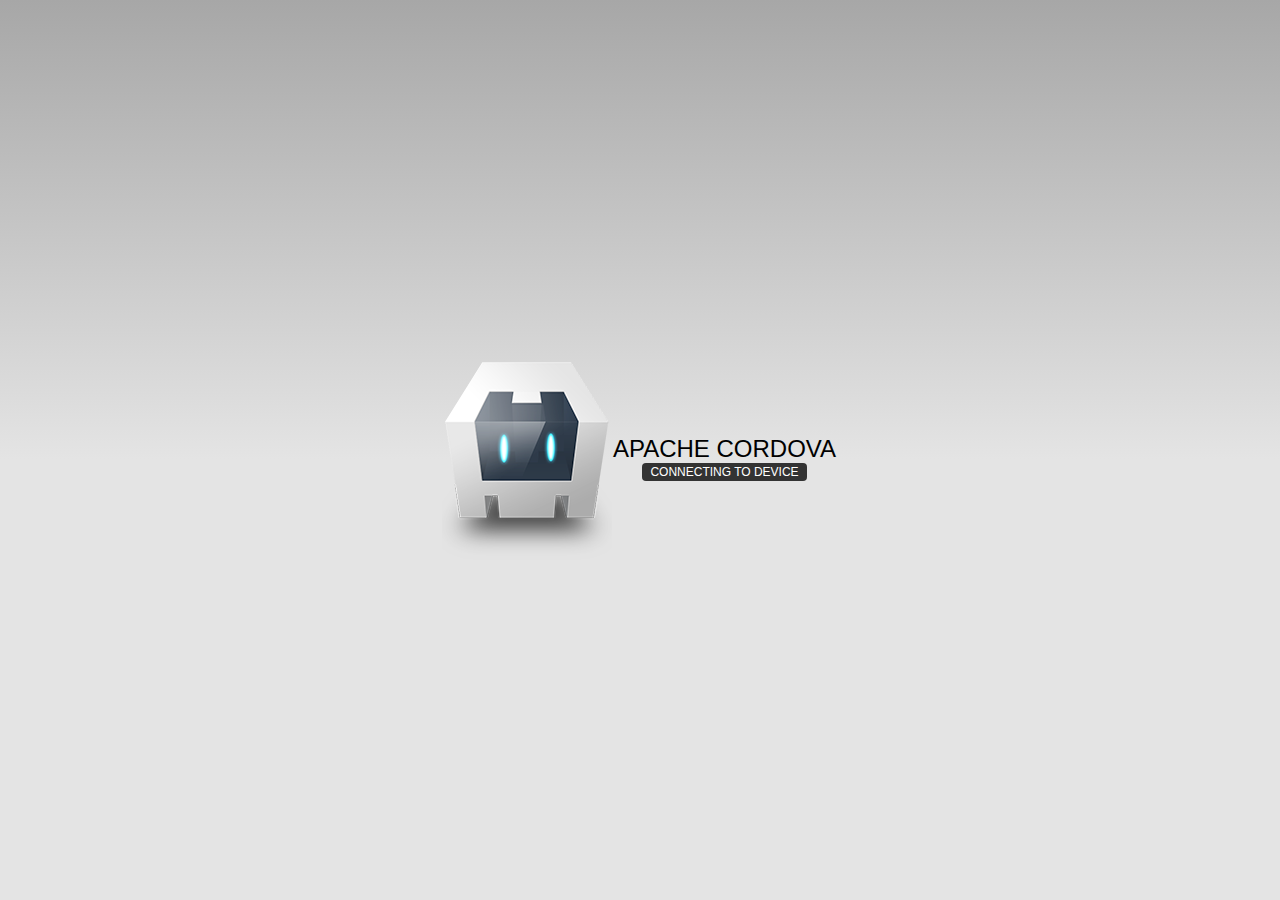
==== www/index.html @ 857f7f91 "initial" ====
<!DOCTYPE html>
<!--
    Licensed to the Apache Software Foundation (ASF) under one
    or more contributor license agreements.  See the NOTICE file
    distributed with this work for additional information
    regarding copyright ownership.  The ASF licenses this file
    to you under the Apache License, Version 2.0 (the
    "License"); you may not use this file except in compliance
    with the License.  You may obtain a copy of the License at

    http://www.apache.org/licenses/LICENSE-2.0

    Unless required by applicable law or agreed to in writing,
    software distributed under the License is distributed on an
    "AS IS" BASIS, WITHOUT WARRANTIES OR CONDITIONS OF ANY
     KIND, either express or implied.  See the License for the
    specific language governing permissions and limitations
    under the License.
-->
<html>
    <head>
        <meta charset="utf-8" />
        <meta name="format-detection" content="telephone=no" />
        <meta name="viewport" content="user-scalable=no, initial-scale=1, maximum-scale=1, minimum-scale=1, width=device-width, height=device-height, target-densitydpi=device-dpi" />
        <link rel="stylesheet" type="text/css" href="css/index.css" />
        <title>Hello World</title>
    </head>
    <body>
        <div class="app">
            <h1>Apache Cordova</h1>
            <div id="deviceready" class="blink">
                <p class="event listening">Connecting to Device</p>
                <p class="event received">Device is Ready</p>
            </div>
        </div>
        <script type="text/javascript" src="cordova.js"></script>
        <script type="text/javascript" src="js/index.js"></script>
        <script type="text/javascript">
            app.initialize();
        </script>
    </body>
</html>
---- www/css/index.css ----
/*
 * Licensed to the Apache Software Foundation (ASF) under one
 * or more contributor license agreements.  See the NOTICE file
 * distributed with this work for additional information
 * regarding copyright ownership.  The ASF licenses this file
 * to you under the Apache License, Version 2.0 (the
 * "License"); you may not use this file except in compliance
 * with the License.  You may obtain a copy of the License at
 *
 * http://www.apache.org/licenses/LICENSE-2.0
 *
 * Unless required by applicable law or agreed to in writing,
 * software distributed under the License is distributed on an
 * "AS IS" BASIS, WITHOUT WARRANTIES OR CONDITIONS OF ANY
 * KIND, either express or implied.  See the License for the
 * specific language governing permissions and limitations
 * under the License.
 */
* {
    -webkit-tap-highlight-color: rgba(0,0,0,0); /* make transparent link selection, adjust last value opacity 0 to 1.0 */
}

body {
    -webkit-touch-callout: none;                /* prevent callout to copy image, etc when tap to hold */
    -webkit-text-size-adjust: none;             /* prevent webkit from resizing text to fit */
    -webkit-user-select: none;                  /* prevent copy paste, to allow, change 'none' to 'text' */
    background-color:#E4E4E4;
    background-image:linear-gradient(top, #A7A7A7 0%, #E4E4E4 51%);
    background-image:-webkit-linear-gradient(top, #A7A7A7 0%, #E4E4E4 51%);
    background-image:-ms-linear-gradient(top, #A7A7A7 0%, #E4E4E4 51%);
    background-image:-webkit-gradient(
        linear,
        left top,
        left bottom,
        color-stop(0, #A7A7A7),
        color-stop(0.51, #E4E4E4)
    );
    background-attachment:fixed;
    font-family:'HelveticaNeue-Light', 'HelveticaNeue', Helvetica, Arial, sans-serif;
    font-size:12px;
    height:100%;
    margin:0px;
    padding:0px;
    text-transform:uppercase;
    width:100%;
}

/* Portrait layout (default) */
.app {
    background:url(../img/logo.png) no-repeat center top; /* 170px x 200px */
    position:absolute;             /* position in the center of the screen */
    left:50%;
    top:50%;
    height:50px;                   /* text area height */
    width:225px;                   /* text area width */
    text-align:center;
    padding:180px 0px 0px 0px;     /* image height is 200px (bottom 20px are overlapped with text) */
    margin:-115px 0px 0px -112px;  /* offset vertical: half of image height and text area height */
                                   /* offset horizontal: half of text area width */
}

/* Landscape layout (with min-width) */
@media screen and (min-aspect-ratio: 1/1) and (min-width:400px) {
    .app {
        background-position:left center;
        padding:75px 0px 75px 170px;  /* padding-top + padding-bottom + text area = image height */
        margin:-90px 0px 0px -198px;  /* offset vertical: half of image height */
                                      /* offset horizontal: half of image width and text area width */
    }
}

h1 {
    font-size:24px;
    font-weight:normal;
    margin:0px;
    overflow:visible;
    padding:0px;
    text-align:center;
}

.event {
    border-radius:4px;
    -webkit-border-radius:4px;
    color:#FFFFFF;
    font-size:12px;
    margin:0px 30px;
    padding:2px 0px;
}

.event.listening {
    background-color:#333333;
    display:block;
}

.event.received {
    background-color:#4B946A;
    display:none;
}

@keyframes fade {
    from { opacity: 1.0; }
    50% { opacity: 0.4; }
    to { opacity: 1.0; }
}
 
@-webkit-keyframes fade {
    from { opacity: 1.0; }
    50% { opacity: 0.4; }
    to { opacity: 1.0; }
}
 
.blink {
    animation:fade 3000ms infinite;
    -webkit-animation:fade 3000ms infinite;
}
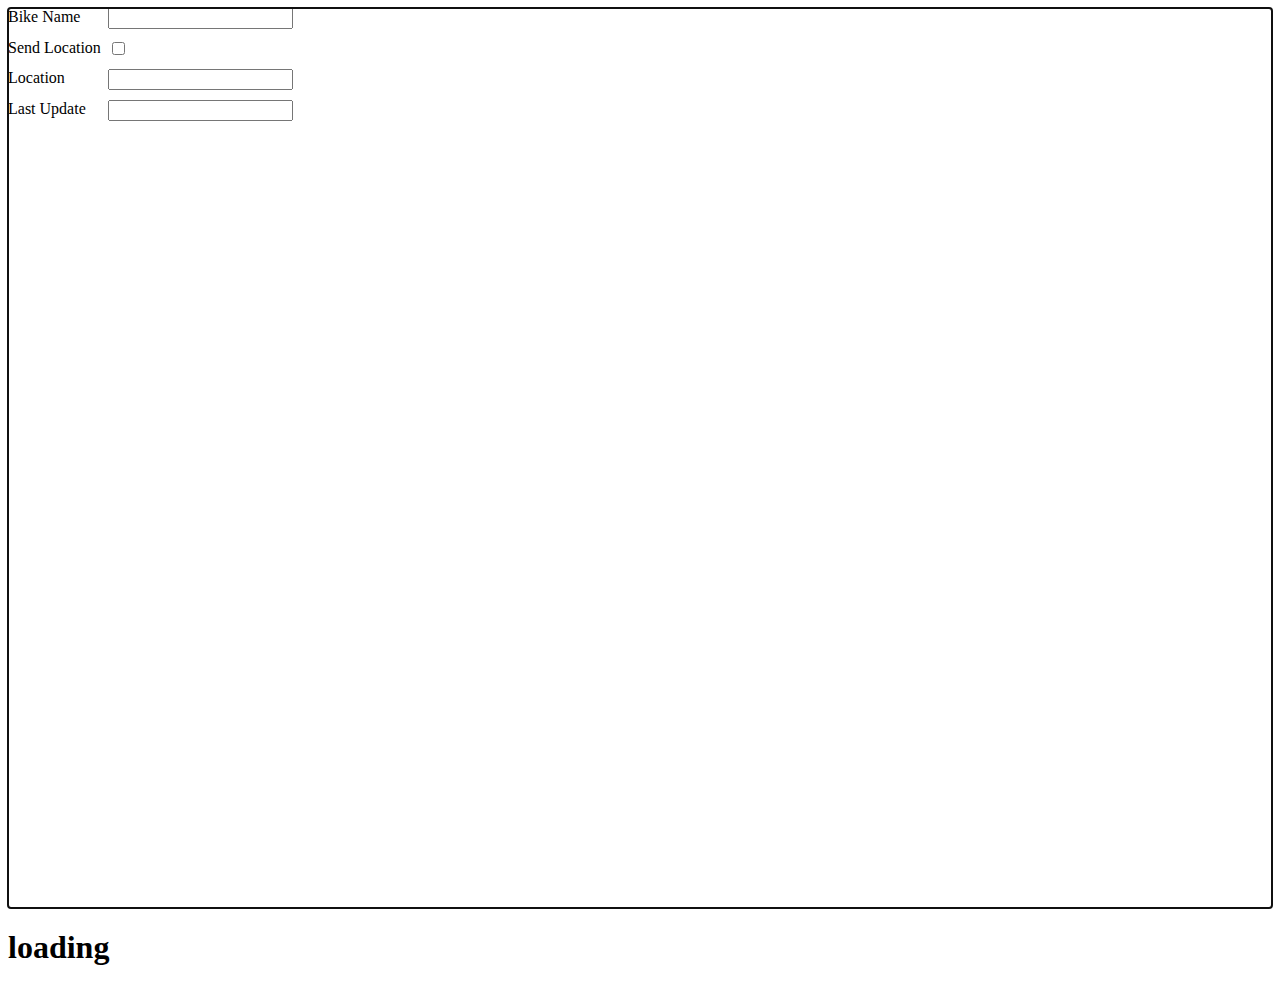
==== commit ea8f9a55: "working example of hitting a server" ====
--- a/www/index.html
+++ b/www/index.html
@@ -26,14 +26,29 @@
         <title>Hello World</title>
     </head>
     <body>
-        <div class="app">
-            <h1>Apache Cordova</h1>
-            <div id="deviceready" class="blink">
-                <p class="event listening">Connecting to Device</p>
-                <p class="event received">Device is Ready</p>
-            </div>
+        <div>
+            <form>
+                <div class="field">
+                    <label class="label" for="bikename">Bike Name</label>
+                    <input id="bikename" type="text" />
+                </div>
+                <div class="field">
+                    <label class="label" for="sendlocation">Send Location</label>
+                    <input id="sendlocation" type="checkbox" />
+                </div>
+                <div class="field">
+                    <label class="label" for="location">Location</label>
+                    <input id="location" type="text" />
+                </div>
+                <div class="field">
+                    <label class="label" for="lastupdate">Last Update</label>
+                    <input id="lastupdate" type="text" />
+                </div>
         </div>
+
         <script type="text/javascript" src="cordova.js"></script>
+        <script type="text/javascript" src="js/jquery-1.9.1.min.js"></script>
+        <script type="text/javascript" src="js/jquery.mobile-1.3.2.min.js"></script>
         <script type="text/javascript" src="js/index.js"></script>
         <script type="text/javascript">
             app.initialize();
--- a/www/css/index.css
+++ b/www/css/index.css
@@ -24,39 +24,10 @@
     -webkit-touch-callout: none;                /* prevent callout to copy image, etc when tap to hold */
     -webkit-text-size-adjust: none;             /* prevent webkit from resizing text to fit */
     -webkit-user-select: none;                  /* prevent copy paste, to allow, change 'none' to 'text' */
-    background-color:#E4E4E4;
-    background-image:linear-gradient(top, #A7A7A7 0%, #E4E4E4 51%);
-    background-image:-webkit-linear-gradient(top, #A7A7A7 0%, #E4E4E4 51%);
-    background-image:-ms-linear-gradient(top, #A7A7A7 0%, #E4E4E4 51%);
-    background-image:-webkit-gradient(
-        linear,
-        left top,
-        left bottom,
-        color-stop(0, #A7A7A7),
-        color-stop(0.51, #E4E4E4)
-    );
-    background-attachment:fixed;
-    font-family:'HelveticaNeue-Light', 'HelveticaNeue', Helvetica, Arial, sans-serif;
-    font-size:12px;
-    height:100%;
-    margin:0px;
-    padding:0px;
-    text-transform:uppercase;
-    width:100%;
 }
 
 /* Portrait layout (default) */
 .app {
-    background:url(../img/logo.png) no-repeat center top; /* 170px x 200px */
-    position:absolute;             /* position in the center of the screen */
-    left:50%;
-    top:50%;
-    height:50px;                   /* text area height */
-    width:225px;                   /* text area width */
-    text-align:center;
-    padding:180px 0px 0px 0px;     /* image height is 200px (bottom 20px are overlapped with text) */
-    margin:-115px 0px 0px -112px;  /* offset vertical: half of image height and text area height */
-                                   /* offset horizontal: half of text area width */
 }
 
 /* Landscape layout (with min-width) */
@@ -67,15 +38,6 @@
         margin:-90px 0px 0px -198px;  /* offset vertical: half of image height */
                                       /* offset horizontal: half of image width and text area width */
     }
-}
-
-h1 {
-    font-size:24px;
-    font-weight:normal;
-    margin:0px;
-    overflow:visible;
-    padding:0px;
-    text-align:center;
 }
 
 .event {
@@ -113,3 +75,15 @@
     animation:fade 3000ms infinite;
     -webkit-animation:fade 3000ms infinite;
 }
+
+
+.label {
+    width: 100px;
+    float: left;
+}
+
+.field {
+    margin-bottom: 10px;
+}
+
+
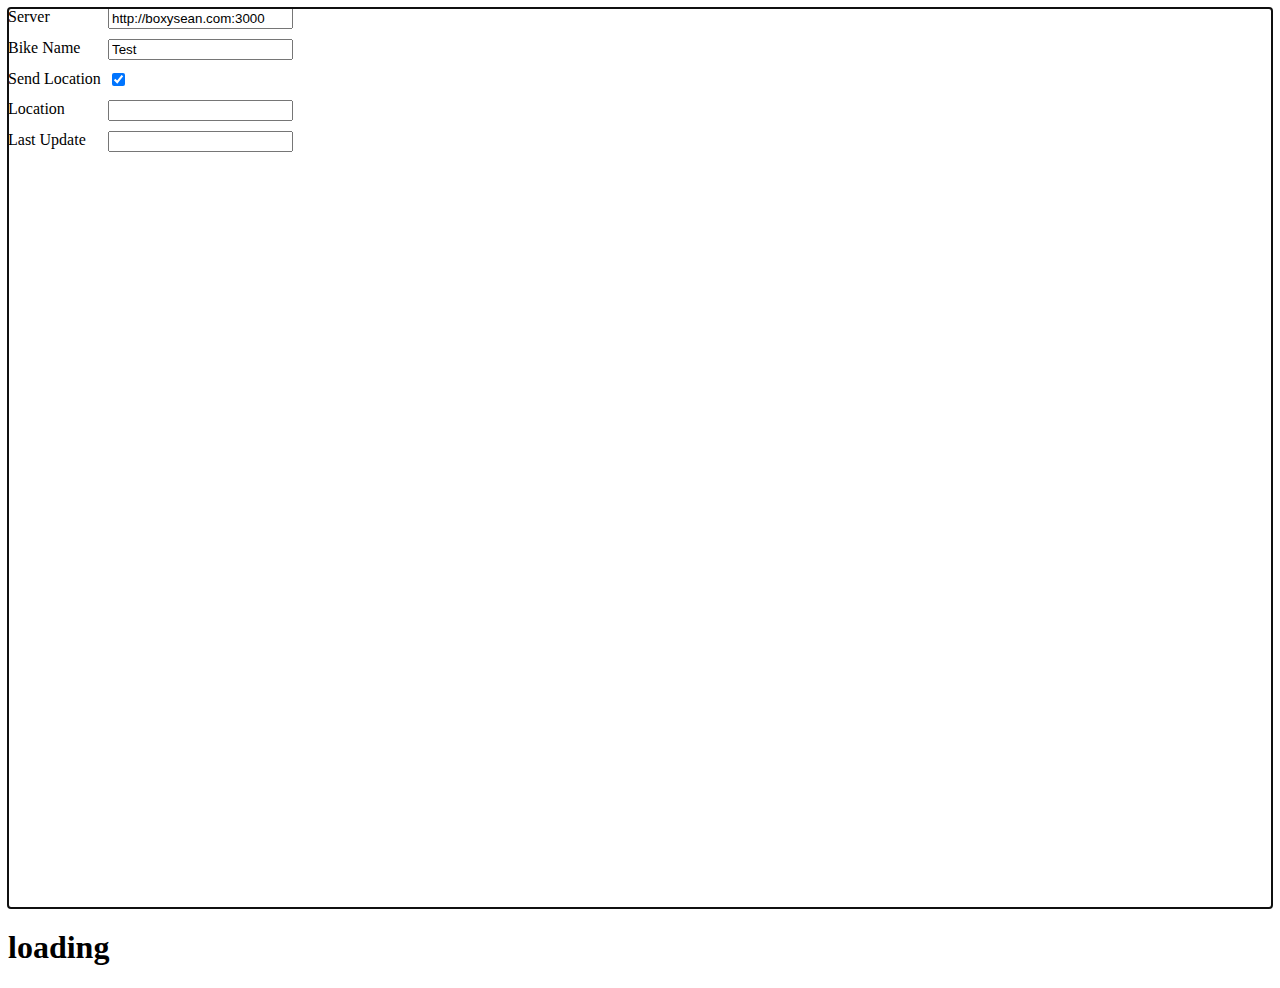
==== commit e21b71df: "next update" ====
--- a/www/index.html
+++ b/www/index.html
@@ -29,6 +29,10 @@
         <div>
             <form>
                 <div class="field">
+                    <label class="label" for="server">Server</label>
+                    <input id="server" type="text" />
+                </div>
+                <div class="field">
                     <label class="label" for="bikename">Bike Name</label>
                     <input id="bikename" type="text" />
                 </div>
